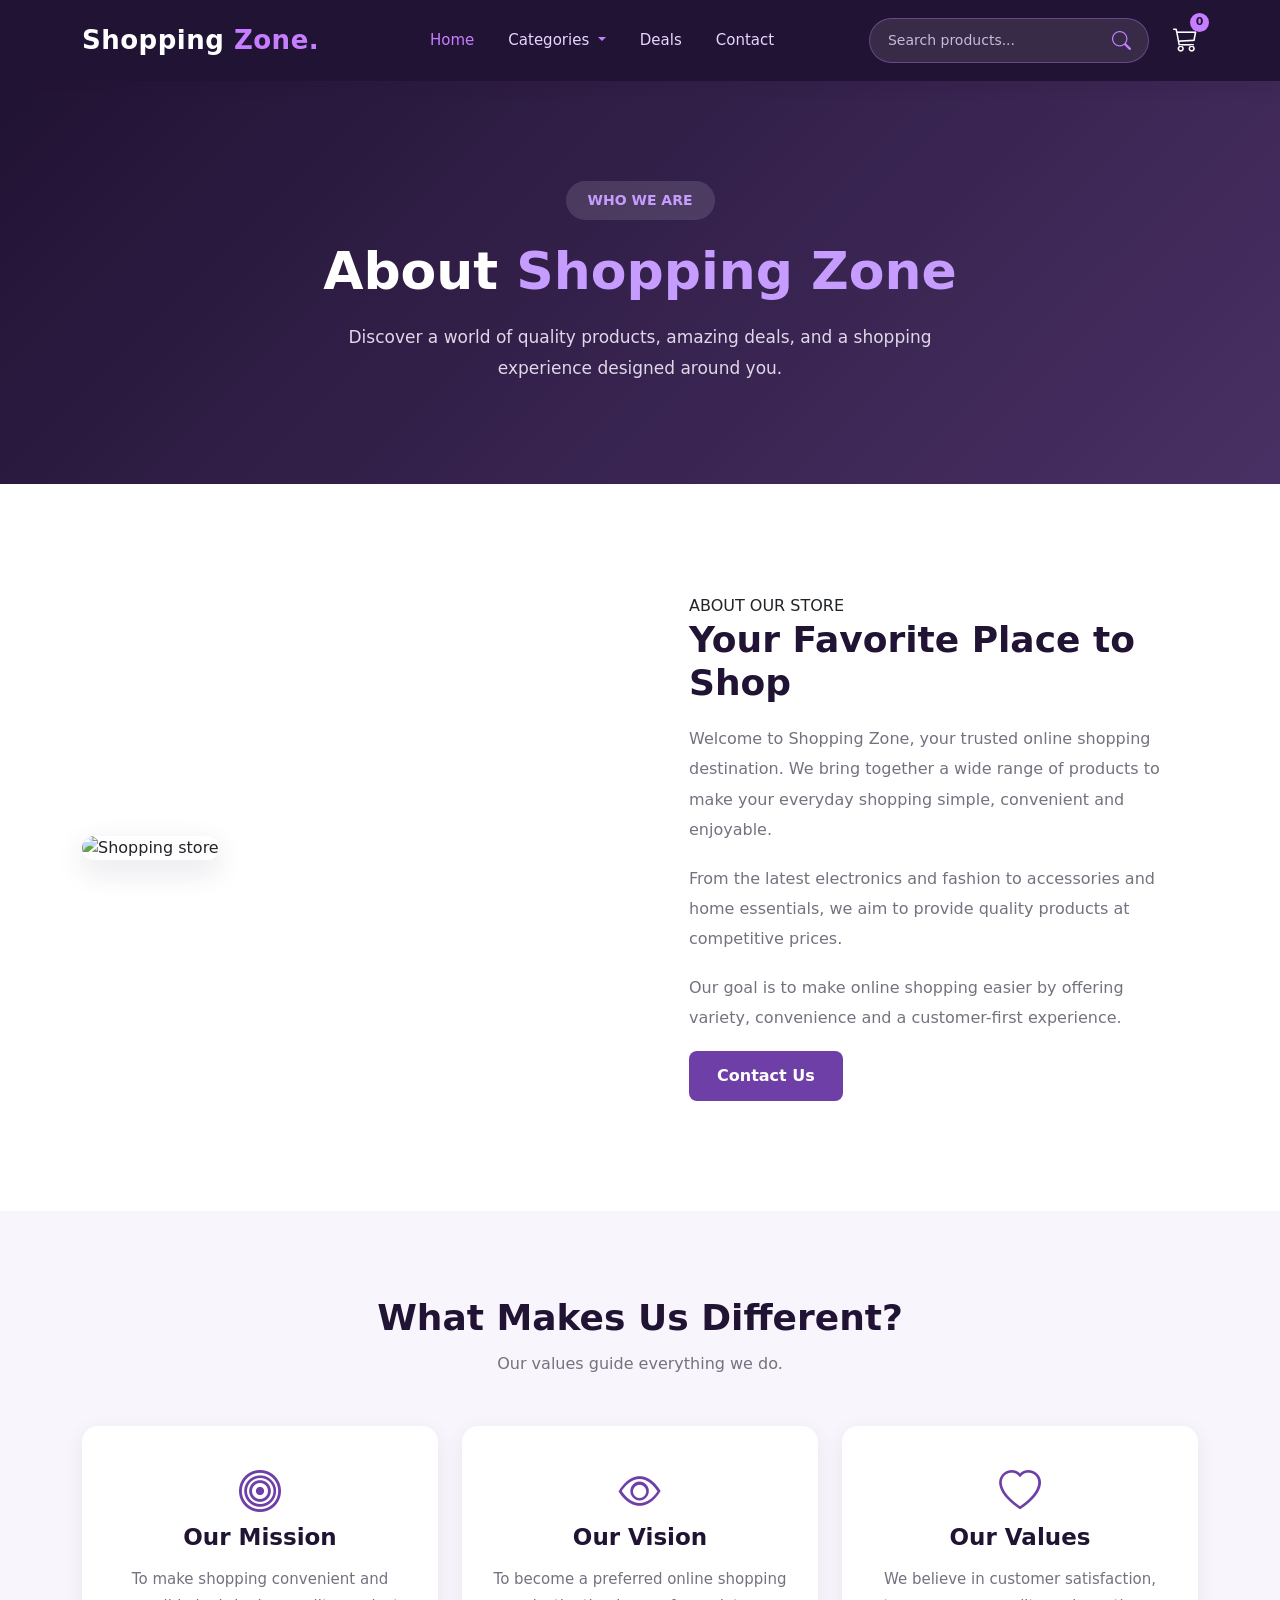
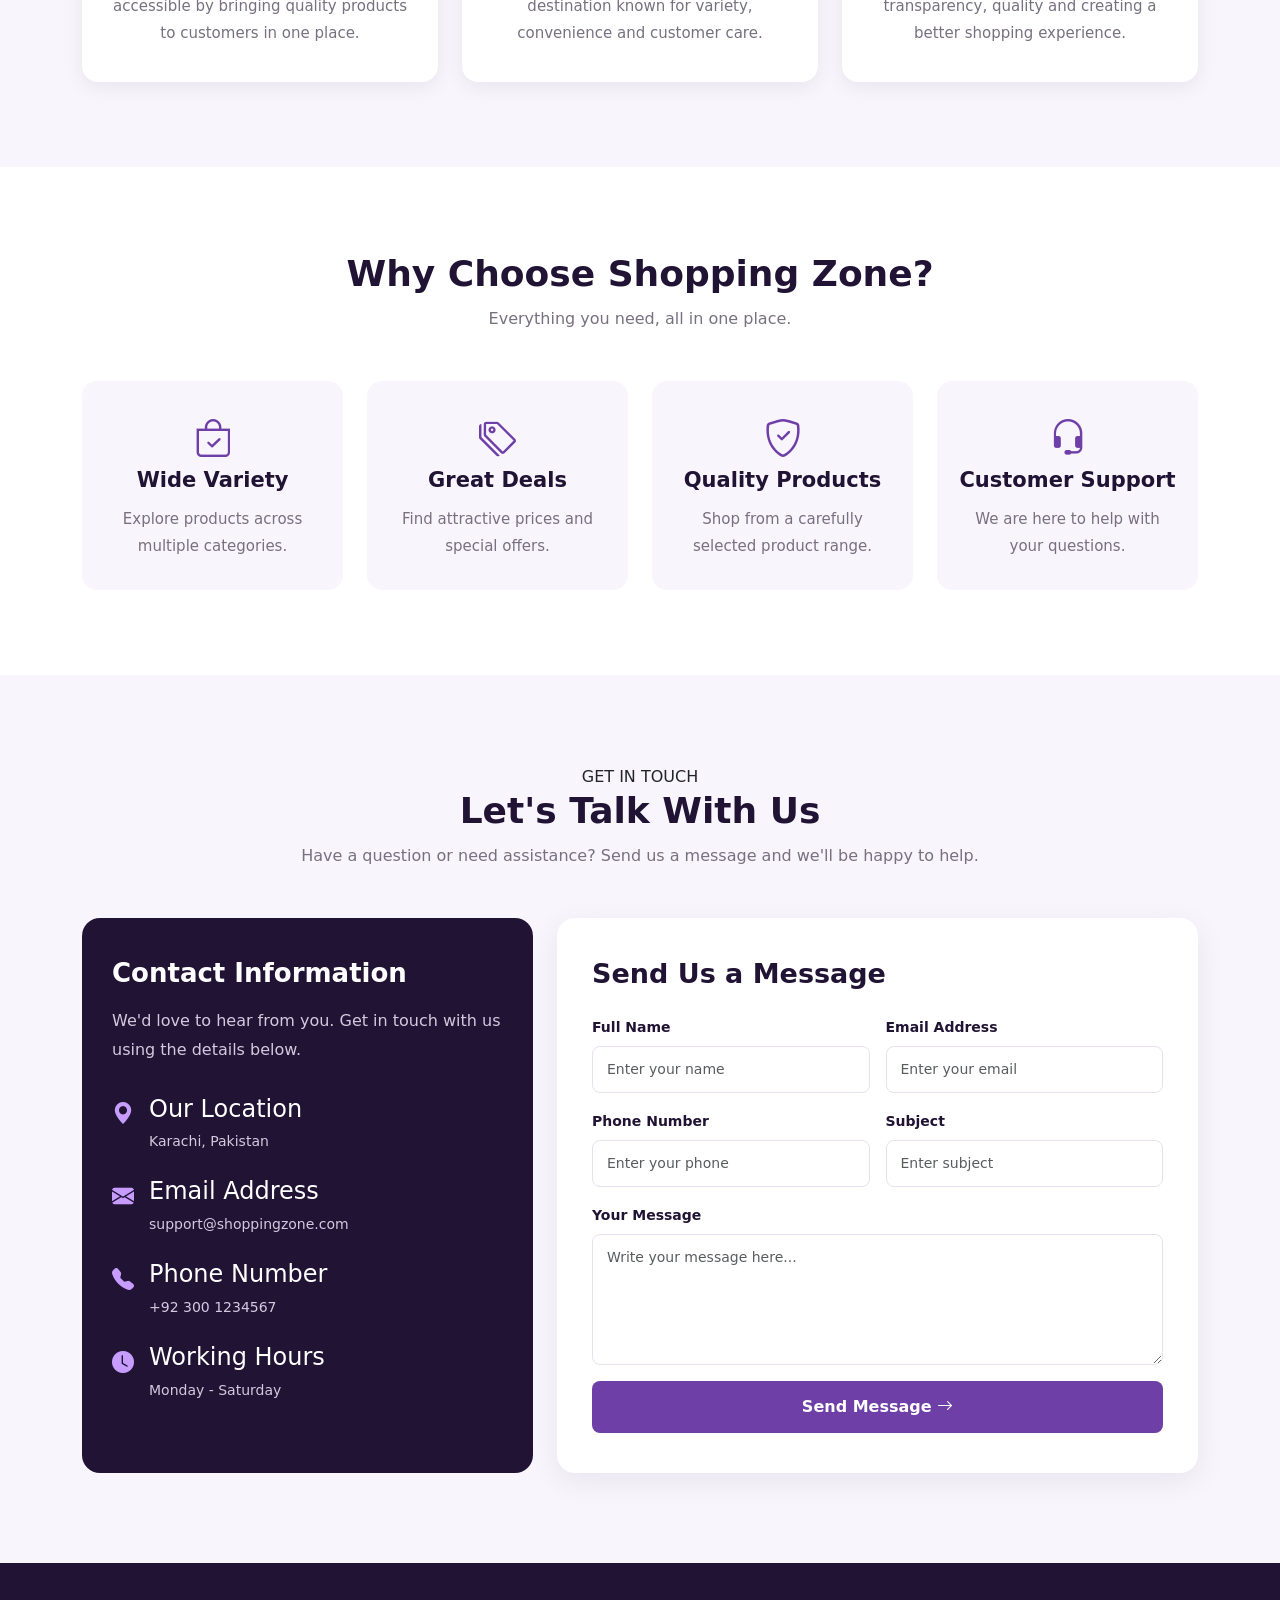
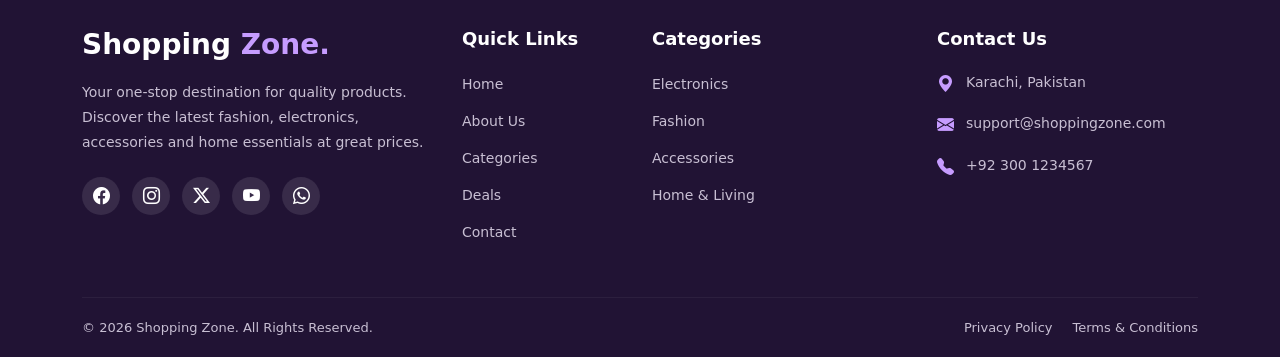
==== About.html @ 63f7df56 "built about and home page fully" ====
<!DOCTYPE html>
<html lang="en">
<head>
    <meta charset="UTF-8">
    <meta name="viewport" content="width=device-width, initial-scale=1.0">
    <title>Shopping Zone</title>
      <!-- bootstrap 5.3 css  -->
    <link href="https://cdn.jsdelivr.net/npm/bootstrap@5.3.8/dist/css/bootstrap.min.css" rel="stylesheet">

    <!-- boostrap icon  -->
     <link rel="stylesheet" href="https://cdn.jsdelivr.net/npm/bootstrap-icons@1.13.1/font/bootstrap-icons.min.css">

     <!-- css link  -->
      <link rel="stylesheet" href="style.css">
</head>
<body>
       
<nav class="navbar navbar-expand-lg navbar-dark shopping-navbar">
    <div class="container">

        <!-- Logo -->
        <a class="navbar-brand fw-bold" href="#">
            Shopping <span>Zone.</span>
        </a>

        <!-- Mobile Toggle -->
        <button class="navbar-toggler" type="button"
            data-bs-toggle="collapse"
            data-bs-target="#navbarMenu">
            <span class="navbar-toggler-icon"></span>
        </button>

        <div class="collapse navbar-collapse" id="navbarMenu">

            <!-- Navigation Links -->
            <ul class="navbar-nav mx-auto mb-3 mb-lg-0">
                <li class="nav-item">
                    <a class="nav-link active" href="#">Home</a>
                </li>

                <li class="nav-item dropdown">
                    <a class="nav-link dropdown-toggle"
                       href="#" role="button"
                       data-bs-toggle="dropdown">
                        Categories
                    </a>
                    <ul class="dropdown-menu">
                        <li><a class="dropdown-item" href="index.html#electronics">Electronics</a></li>
                        <li><a class="dropdown-item" href="index.html#fashion">Fashion</a></li>
                        <li><a class="dropdown-item" href="index.html#accessories">Accessories</a></li>
                        <li><a class="dropdown-item" href="index.html#home">Home & Living</a></li>
                    </ul>
                </li>

                <li class="nav-item">
                    <a class="nav-link" href="#">Deals</a>
                </li>

                <li class="nav-item">
                    <a class="nav-link" href="#">Contact</a>
                </li>
            </ul>

            <!-- Search Bar -->
            <form class="search-box d-flex mb-3 mb-lg-0" role="search">
                <input type="search" class="form-control"
                    placeholder="Search products...">

                <button class="search-btn" type="submit">
                    <i class="bi bi-search"></i>
                </button>
            </form>

            <!-- Shopping Cart -->
            <a href="#" class="cart-icon ms-lg-4">
                <i class="bi bi-cart3"></i>
                <span class="cart-count">0</span>
            </a>

        </div>
    </div>
</nav>
<!-- ABOUT HERO -->
<section class="about-hero">
    <div class="container">
        <span class="about-label">WHO WE ARE</span>
        <h1>About <span>Shopping Zone</span></h1>
        <p>
            Discover a world of quality products, amazing deals,
            and a shopping experience designed around you.
        </p>
    </div>
</section>

<!-- ABOUT CONTENT -->
<section class="about-section">
    <div class="container">
        <div class="row align-items-center g-5">

            <div class="col-12 col-lg-6">
                <img
                    src="https://images.unsplash.com/photo-1441986300917-64674bd600d8?w=900"
                    alt="Shopping store"
                    class="about-image"
                >
            </div>

            <div class="col-12 col-lg-6">
                <div class="about-content">
                    <span class="section-tag">ABOUT OUR STORE</span>
                    <h2>Your Favorite Place to Shop</h2>

                    <p>
                        Welcome to Shopping Zone, your trusted online
                        shopping destination. We bring together a wide
                        range of products to make your everyday shopping
                        simple, convenient and enjoyable.
                    </p>

                    <p>
                        From the latest electronics and fashion to
                        accessories and home essentials, we aim to provide
                        quality products at competitive prices.
                    </p>

                    <p>
                        Our goal is to make online shopping easier by
                        offering variety, convenience and a customer-first
                        experience.
                    </p>

                    <a href="#contact" class="about-btn">
                        Contact Us
                    </a>
                </div>
            </div>

        </div>
    </div>
</section>

<!-- MISSION AND VISION -->
<section class="mission-section">
    <div class="container">
        <div class="mission-heading">
            <h2>What Makes Us Different?</h2>
            <p>Our values guide everything we do.</p>
        </div>

        <div class="row g-4">

            <div class="col-12 col-md-4">
                <div class="mission-card">
                    <i class="bi bi-bullseye"></i>
                    <h3>Our Mission</h3>
                    <p>
                        To make shopping convenient and accessible by
                        bringing quality products to customers in one place.
                    </p>
                </div>
            </div>

            <div class="col-12 col-md-4">
                <div class="mission-card">
                    <i class="bi bi-eye"></i>
                    <h3>Our Vision</h3>
                    <p>
                        To become a preferred online shopping destination
                        known for variety, convenience and customer care.
                    </p>
                </div>
            </div>

            <div class="col-12 col-md-4">
                <div class="mission-card">
                    <i class="bi bi-heart"></i>
                    <h3>Our Values</h3>
                    <p>
                        We believe in customer satisfaction, transparency,
                        quality and creating a better shopping experience.
                    </p>
                </div>
            </div>

        </div>
    </div>
</section>

<!-- WHY CHOOSE US -->
<section class="why-section">
    <div class="container">
        <div class="why-heading">
            <h2>Why Choose Shopping Zone?</h2>
            <p>Everything you need, all in one place.</p>
        </div>

        <div class="row g-4">

            <div class="col-12 col-sm-6 col-lg-3">
                <div class="why-card">
                    <i class="bi bi-bag-check"></i>
                    <h3>Wide Variety</h3>
                    <p>Explore products across multiple categories.</p>
                </div>
            </div>

            <div class="col-12 col-sm-6 col-lg-3">
                <div class="why-card">
                    <i class="bi bi-tags"></i>
                    <h3>Great Deals</h3>
                    <p>Find attractive prices and special offers.</p>
                </div>
            </div>

            <div class="col-12 col-sm-6 col-lg-3">
                <div class="why-card">
                    <i class="bi bi-shield-check"></i>
                    <h3>Quality Products</h3>
                    <p>Shop from a carefully selected product range.</p>
                </div>
            </div>

            <div class="col-12 col-sm-6 col-lg-3">
                <div class="why-card">
                    <i class="bi bi-headset"></i>
                    <h3>Customer Support</h3>
                    <p>We are here to help with your questions.</p>
                </div>
            </div>

        </div>
    </div>
</section>

<!-- CONTACT SECTION -->
<section class="contact-section" id="contact">
    <div class="container">

        <div class="contact-heading">
            <span class="section-tag">GET IN TOUCH</span>
            <h2>Let's Talk With Us</h2>
            <p>
                Have a question or need assistance?
                Send us a message and we'll be happy to help.
            </p>
        </div>

        <div class="row g-4">

            <!-- CONTACT INFORMATION -->
            <div class="col-12 col-lg-5">
                <div class="contact-info">
                    <h3>Contact Information</h3>
                    <p class="contact-info-text">
                        We'd love to hear from you. Get in touch with us
                        using the details below.
                    </p>

                    <div class="contact-detail">
                        <i class="bi bi-geo-alt-fill"></i>
                        <div>
                            <h4>Our Location</h4>
                            <p>Karachi, Pakistan</p>
                        </div>
                    </div>

                    <div class="contact-detail">
                        <i class="bi bi-envelope-fill"></i>
                        <div>
                            <h4>Email Address</h4>
                            <p>support@shoppingzone.com</p>
                        </div>
                    </div>

                    <div class="contact-detail">
                        <i class="bi bi-telephone-fill"></i>
                        <div>
                            <h4>Phone Number</h4>
                            <p>+92 300 1234567</p>
                        </div>
                    </div>

                    <div class="contact-detail">
                        <i class="bi bi-clock-fill"></i>
                        <div>
                            <h4>Working Hours</h4>
                            <p>Monday - Saturday</p>
                        </div>
                    </div>
                </div>
            </div>

            <!-- CONTACT FORM -->
            <div class="col-12 col-lg-7" id="contact">
                <div class="contact-form-box">

                    <h3>Send Us a Message</h3>

                    <form id="contactForm">

                        <div class="row g-3">

                            <div class="col-12 col-md-6">
                                <label for="contactName">Full Name</label>
                                <input
                                    type="text"
                                    id="contactName"
                                    class="form-control"
                                    placeholder="Enter your name"
                                    required
                                >
                            </div>

                            <div class="col-12 col-md-6">
                                <label for="contactEmail">Email Address</label>
                                <input
                                    type="email"
                                    id="contactEmail"
                                    class="form-control"
                                    placeholder="Enter your email"
                                    required
                                >
                            </div>

                            <div class="col-12 col-md-6">
                                <label for="contactPhone">Phone Number</label>
                                <input
                                    type="tel"
                                    id="contactPhone"
                                    class="form-control"
                                    placeholder="Enter your phone"
                                >
                            </div>

                            <div class="col-12 col-md-6">
                                <label for="contactSubject">Subject</label>
                                <input
                                    type="text"
                                    id="contactSubject"
                                    class="form-control"
                                    placeholder="Enter subject"
                                    required
                                >
                            </div>

                            <div class="col-12">
                                <label for="contactMessage">Your Message</label>
                                <textarea
                                    id="contactMessage"
                                    class="form-control"
                                    rows="5"
                                    placeholder="Write your message here..."
                                    required
                                ></textarea>
                            </div>

                            <div class="col-12">
                                <button type="submit" class="contact-submit">
                                    Send Message
                                    <i class="bi bi-arrow-right"></i>
                                </button>
                            </div>

                        </div>

                    </form>
                </div>
            </div>

        </div>
    </div>

    
</section>

<!-- footer  -->

<footer class="shopping-footer">
    <div class="container">
        <div class="row g-4">

            <!-- Brand -->
            <div class="col-12 col-md-6 col-lg-4">
                <div class="footer-brand">
                    <h2>Shopping <span>Zone.</span></h2>
                    <p>
                        Your one-stop destination for quality products.
                        Discover the latest fashion, electronics,
                        accessories and home essentials at great prices.
                    </p>

                    <div class="footer-social">
                        <a href="#"><i class="bi bi-facebook"></i></a>
                        <a href="#"><i class="bi bi-instagram"></i></a>
                        <a href="#"><i class="bi bi-twitter-x"></i></a>
                        <a href="#"><i class="bi bi-youtube"></i></a>
                        <a href="#"><i class="bi bi-whatsapp"></i></a>
                    </div>
                </div>
            </div>

            <!-- Quick Links -->
            <div class="col-6 col-md-6 col-lg-2">
                <div class="footer-links">
                    <h4>Quick Links</h4>
                    <ul>
                        <li><a href="index.html">Home</a></li>
                        <li><a href="#">About Us</a></li>
                        <li><a href="index.html#categories">Categories</a></li>
                        <li><a href="index.html#deals">Deals</a></li>
                        <li><a href="#contact">Contact</a></li>
                    </ul>
                </div>
            </div>

            <!-- Categories -->
            <div class="col-6 col-md-6 col-lg-3">
                <div class="footer-links">
                    <h4>Categories</h4>
                    <ul>
                       <li><a href="index.html#electronics">Electronics</a></li>
                        <li><a href="index.html#fashion">Fashion</a></li>
                        <li><a href="index.html#accessories">Accessories</a></li>
                        <li><a href="index.html#home">Home & Living</a></li>
                    </ul>
                </div>
            </div>

            <!-- Contact -->
            <div class="col-12 col-md-6 col-lg-3">
                <div class="footer-links footer-contact">
                    <h4>Contact Us</h4>

                    <p>
                        <i class="bi bi-geo-alt-fill"></i>
                        Karachi, Pakistan
                    </p>

                    <p>
                        <i class="bi bi-envelope-fill"></i>
                        support@shoppingzone.com
                    </p>

                    <p>
                        <i class="bi bi-telephone-fill"></i>
                        +92 300 1234567
                    </p>
                </div>
            </div>

        </div>

        <hr class="footer-divider">

        <div class="footer-bottom">
            <p>© 2026 Shopping Zone. All Rights Reserved.</p>
            <div>
                <a href="#">Privacy Policy</a>
                <a href="#">Terms & Conditions</a>
            </div>
        </div>

    </div>
</footer>

<!-- bootstrap js 5.3  -->
 <script src="https://cdn.jsdelivr.net/npm/bootstrap@5.3.8/dist/js/bootstrap.bundle.min.js"></script>

</body>
</html>
---- style.css ----
:root {
    /* Primary Colors */
    --primary-color: #812CC5;
    --primary-hover: #5A189A;
    --secondary-color: #9D4EDD;
    --accent-color: #C77DFF;

    /* Navbar Colors */
    --navbar-bg: #211334;
    --navbar-dropdown-bg: #2B1940;
    --navbar-text: #E9D5FF;
    --navbar-hover: #C77DFF;

    /* Background Colors */
    --bg-color: #FBF7FF;
    --section-bg: #F7ECFF;
    --card-bg: #FFFFFF;

    /* Text Colors */
    --text-color: #211334;
    --text-secondary: #49385B;
    --text-light: #CBB8DD;
    --white: #FFFFFF;

    /* Border Colors */
    --border-color: #54346F;
    --search-border: rgba(199, 125, 255, 0.35);
    --search-focus-border: #C77DFF;

    /* Search Colors */
    --search-bg: rgba(255, 255, 255, 0.10);
    --search-bg-focus: rgba(255, 255, 255, 0.15);

    /* Cart Colors */
    --cart-bg: #C77DFF;
    --cart-text: #211334;

    /* Shadows */
    --navbar-shadow: 0 4px 20px rgba(33, 19, 52, 0.15);
    --dropdown-shadow: 0 8px 20px rgba(0, 0, 0, 0.2);
    --button-shadow: 0 8px 20px rgba(123, 44, 191, 0.25);
    --search-focus-shadow: 0 0 0 3px rgba(199, 125, 255, 0.15);
}


.shopping-navbar {
    background: var(--navbar-bg);
    padding: 16px 0;
    box-shadow: var(--navbar-shadow);
}



.shopping-navbar .navbar-brand {
    font-size: 26px;
    font-weight: 700;
    color: var(--white);
    letter-spacing: 0.5px;
}

.shopping-navbar .navbar-brand span {
    color: var(--accent-color);
}


.shopping-navbar .nav-link {
    color: var(--navbar-text);
    font-size: 15px;
    font-weight: 500;
    margin: 0 9px;
    transition: 0.3s ease;
}

.shopping-navbar .nav-link:hover,
.shopping-navbar .nav-link.active {
    color: var(--navbar-hover);
}

/* Dropdown arrow */

.shopping-navbar .dropdown-toggle::after {
    border-top-color: var(--accent-color);
}
/* dropdown  */

.shopping-navbar .dropdown-menu {
    background: var(--navbar-dropdown-bg);
    border: 1px solid var(--border-color);
    border-radius: 10px;
    padding: 8px;
    box-shadow: var(--dropdown-shadow);
}

.shopping-navbar .dropdown-item {
    color: var(--navbar-text);
    padding: 10px 15px;
    border-radius: 6px;
    transition: 0.3s ease;
}

.shopping-navbar .dropdown-item:hover {
    background: var(--primary-color);
    color: var(--white);
}

/* search bar  */

.search-box {
    position: relative;
    width: 280px;
}

.search-box .form-control {
    background: var(--search-bg);
    border: 1px solid var(--search-border);
    border-radius: 30px;
    color: var(--white);
    padding: 11px 45px 11px 18px;
    font-size: 14px;
}

.search-box .form-control::placeholder {
    color: var(--text-light);
}

.search-box .form-control:focus {
    background: var(--search-bg-focus);
    border-color: var(--search-focus-border);
    box-shadow: var(--search-focus-shadow);
    color: var(--white);
}

/* Search button */

.search-btn {
    position: absolute;
    right: 12px;
    top: 50%;
    transform: translateY(-50%);
    background: transparent;
    border: none;
    color: var(--accent-color);
    font-size: 19px;
    cursor: pointer;
    transition: 0.3s ease;
}

.search-btn:hover {
    color: var(--white);
}

/* shopping cart  */

.cart-icon {
    position: relative;
    color: var(--white);
    font-size: 25px;
    text-decoration: none;
    transition: 0.3s ease;
}

.cart-icon:hover {
    color: var(--accent-color);
}

.cart-count {
    position: absolute;
    top: -9px;
    right: -11px;
    background: var(--cart-bg);
    color: var(--cart-text);
    font-size: 11px;
    font-weight: 700;
    border-radius: 50%;
    min-width: 19px;
    height: 19px;
    display: flex;
    align-items: center;
    justify-content: center;
}

/* mobile   */

@media (max-width: 991px) {
    .shopping-navbar .navbar-collapse {
        padding: 20px 0;
    }

    .shopping-navbar .navbar-nav {
        margin-bottom: 15px;
    }

    .shopping-navbar .nav-link {
        margin: 5px 0;
    }

    .search-box {
        width: 100%;
        margin-bottom: 15px;
    }

    .cart-icon {
        display: inline-block;
        margin-top: 10px;
    }
}

/* hero  */

.hero {
    height: 100vh;
    width: 100%;
    background-image: url("Material/hero.png");
    background-size: cover;
    background-position: center;
    background-repeat: no-repeat;

    display: flex;
    align-items: center;
}

/* hero content  */

.hero-content {
    width: 100%;
    max-width: 950px;
    padding-left: 35px;
    position: relative;
    z-index: 2;
}


.hero-content h1 {
    font-size: 2rem;
    font-weight: 800;
    line-height: 1.2;
    letter-spacing: -1.5px;
    color: var(--text-color);
    white-space: nowrap;
    margin-bottom: 22px;
}

.hero-content h1 span {
    display: inline;
    color: var(--primary-color);
}



.hero-content p {
    max-width: 580px;
    font-size: 16px;
    line-height: 1.7;
    font-weight: 500;
    color: var(--text-secondary);
    margin-bottom: 30px;
}

/* hero btn  */

.hero-btn {
    display: inline-flex;
    align-items: center;
    gap: 12px;
    padding: 14px 32px;
    background: var(--primary-color);
    color: var(--white);
    border-radius: 30px;
    text-decoration: none;
    font-size: 16px;
    font-weight: 600;
    transition: 0.3s ease;
}

.hero-btn:hover {
    background: var(--primary-hover);
    color: var(--white);
    transform: translateY(-3px);
    box-shadow: var(--button-shadow);
}

/* tablet  */

@media (min-width: 577px) and (max-width: 991px) {

    .hero {
        min-height: 75vh;
        height: auto;
        background-size: cover;
        background-position: 65% center;
    }

    .hero-content {
        width: 75%;
        padding: 30px 15px;
    }

    .hero-content h1 {
        font-size: 40px;
        white-space: normal;
        letter-spacing: -1px;
    }

    .hero-content p {
        max-width: 480px;
        font-size: 16px;
    }

    .hero-btn {
        padding: 13px 28px;
        font-size: 15px;
    }
}


/* mobile  */

@media (min-width: 376px) and (max-width: 576px) {

    .hero {
        height: auto;
        min-height: 85vh;
        background-size: cover;
        background-position: 65% center;
    }

    .hero-content {
        width: 100%;
        padding: 35px 20px;
    }

    .hero-content h1 {
        font-size: 34px;
        white-space: normal;
        letter-spacing: -1px;
        line-height: 1.25;
    }

    .hero-content p {
        font-size: 15px;
        max-width: 100%;
        line-height: 1.7;
    }

    .hero-btn {
        padding: 12px 25px;
        font-size: 15px;
    }
}


/* small mobile  */
@media (max-width: 375px) {

    .hero {
        height: auto;
        min-height: 100vh;
        background-size: cover;
        background-position: 68% center;
    }

    .hero-content {
        width: 100%;
        padding: 28px 15px;
    }

    .hero-content h1 {
        font-size: 29px;
        white-space: normal;
        letter-spacing: -0.5px;
        line-height: 1.3;
    }

    .hero-content p {
        font-size: 14px;
        max-width: 100%;
        line-height: 1.6;
    }

    .hero-btn {
        padding: 11px 22px;
        font-size: 14px;
    }
}


/* electronic section  */

/* section heading  */

.electronics-section {
    padding: 60px 0;
    background: var(--white);
}

.electronics-heading {
    text-align: center;
    margin-bottom: 40px;
}

.electronics-heading h2 {
    font-size: 36px;
    font-weight: 700;
    color: var(--primary-color);
    margin-bottom: 10px;
}

.electronics-heading p {
    color: var(--text-secondary);
    font-size: 16px;
    margin: 0;
}

/* cards  */

.electronic-card {
    height: 100%;
    padding: 15px;
    background: var(--white);
    border-radius: 15px;
    text-align: center;
    box-shadow: 0 4px 18px rgba(33, 19, 52, 0.08);
    transition: 0.3s ease;

    display: flex;
    flex-direction: column;
    align-items: center;
}

.electronic-card:hover {
    transform: translateY(-6px);
}

/* same size images */

.electronic-card img {
    width: 100%;
    aspect-ratio: 1 / 1;
    object-fit: cover;
    display: block;
    background: #f7f7f9;
    border-radius: 12px;
}

.electronic-card h3 {
    font-size: 18px;
    margin: 15px 0 8px;
    color: var(--text-color);
}

.electronic-card p {
    color: var(--primary-color);
    font-weight: 700;
    margin-bottom: 15px;
}

.electronic-card button {
    background: var(--primary-color);
    color: var(--white);
    border: none;
    padding: 10px 22px;
    border-radius: 7px;
    cursor: pointer;
    margin-top: auto;
    transition: 0.3s ease;
}

.electronic-card button:hover {
    background: var(--primary-hover);
}

/* tablet  */

@media (max-width: 991px) {

    .electronics-heading h2 {
        font-size: 30px;
    }

    .electronic-card h3 {
        font-size: 17px;
    }

}

/* mobile  */

@media (max-width: 575px) {

    .electronics-section {
        padding: 40px 0;
    }

    .electronics-heading {
        margin-bottom: 25px;
    }

    .electronics-heading h2 {
        font-size: 27px;
    }

    .electronics-heading p {
        font-size: 14px;
    }

    .electronic-card {
        padding: 12px;
    }

    .electronic-card img {
        aspect-ratio: 1 / 1;
    }

}

/* fashion  */


.fashion-section {
    padding: 60px 0;
    background: var(--white);
}


.fashion-heading {
    text-align: center;
    margin-bottom: 40px;
}

.fashion-heading h2 {
    font-size: 36px;
    font-weight: 700;
    color: var(--primary-color);
    margin-bottom: 10px;
}

.fashion-heading p {
    color: var(--text-secondary);
    font-size: 16px;
    margin: 0;
}

/* card  */

.fashion-card {
    height: 100%;
    padding: 15px;
    background: var(--white);
    border-radius: 15px;
    text-align: center;
    box-shadow: 0 4px 18px rgba(33, 19, 52, 0.08);
    transition: 0.3s ease;

    display: flex;
    flex-direction: column;
    align-items: center;
}

.fashion-card:hover {
    transform: translateY(-6px);
}


.fashion-card img {
    width: 100%;
    aspect-ratio: 1 / 1;
    object-fit: cover;
    display: block;
    background: #f7f7f9;
    border-radius: 12px;
}

.fashion-card h3 {
    font-size: 18px;
    margin: 15px 0 8px;
    color: var(--text-color);
}

.fashion-card p {
    color: var(--primary-color);
    font-weight: 700;
    margin-bottom: 15px;
}

.fashion-card button {
    background: var(--primary-color);
    color: var(--white);
    border: none;
    padding: 10px 22px;
    border-radius: 7px;
    cursor: pointer;
    margin-top: auto;
    transition: 0.3s ease;
}

.fashion-card button:hover {
    background: var(--primary-hover);
}

/* table  */

@media (max-width: 991px) {

    .fashion-heading h2 {
        font-size: 30px;
    }

    .fashion-card h3 {
        font-size: 17px;
    }

}

/* mobile  */

@media (max-width: 575px) {

    .fashion-section {
        padding: 40px 0;
    }

    .fashion-heading {
        margin-bottom: 25px;
    }

    .fashion-heading h2 {
        font-size: 27px;
    }

    .fashion-heading p {
        font-size: 14px;
    }

    .fashion-card {
        padding: 12px;
    }

}
/* accessories  */

.accessories-section {
    padding: 60px 0;
    background: var(--white);
}

.accessories-heading {
    text-align: center;
    margin-bottom: 40px;
}

.accessories-heading h2 {
    font-size: 36px;
    font-weight: 700;
    color: var(--primary-color);
    margin-bottom: 10px;
}

.accessories-heading p {
    color: var(--text-secondary);
    font-size: 16px;
    margin: 0;
}

.accessory-card {
    height: 100%;
    padding: 15px;
    background: var(--white);
    border-radius: 15px;
    text-align: center;
    box-shadow: 0 4px 18px rgba(33, 19, 52, 0.08);
    transition: 0.3s ease;
    display: flex;
    flex-direction: column;
    align-items: center;
}

.accessory-card:hover {
    transform: translateY(-6px);
}

.accessory-card img {
    width: 100%;
    aspect-ratio: 1 / 1;
    object-fit: cover;
    display: block;
    background: #f7f7f9;
    border-radius: 12px;
}

.accessory-card h3 {
    font-size: 18px;
    margin: 15px 0 8px;
    color: var(--text-color);
}

.accessory-card p {
    color: var(--primary-color);
    font-weight: 700;
    margin-bottom: 15px;
}

.accessory-card button {
    background: var(--primary-color);
    color: var(--white);
    border: none;
    padding: 10px 22px;
    border-radius: 7px;
    cursor: pointer;
    margin-top: auto;
    transition: 0.3s ease;
}

.accessory-card button:hover {
    background: var(--primary-hover);
}

@media (max-width: 991px) {
    .accessories-heading h2 {
        font-size: 30px;
    }

    .accessory-card h3 {
        font-size: 17px;
    }
}

@media (max-width: 575px) {
    .accessories-section {
        padding: 40px 0;
    }

    .accessories-heading {
        margin-bottom: 25px;
    }

    .accessories-heading h2 {
        font-size: 27px;
    }

    .accessories-heading p {
        font-size: 14px;
    }

    .accessory-card {
        padding: 12px;
    }
}
 /* home and living   */
 
.home-living-section {
    padding: 60px 0;
    background: var(--white);
}

.home-living-heading {
    text-align: center;
    margin-bottom: 40px;
}

.home-living-heading h2 {
    font-size: 36px;
    font-weight: 700;
    color: var(--primary-color);
    margin-bottom: 10px;
}

.home-living-heading p {
    color: var(--text-secondary);
    font-size: 16px;
    margin: 0;
}

.home-living-card {
    height: 100%;
    padding: 15px;
    background: var(--white);
    border-radius: 15px;
    text-align: center;
    box-shadow: 0 4px 18px rgba(33, 19, 52, 0.08);
    transition: 0.3s ease;
    display: flex;
    flex-direction: column;
    align-items: center;
}

.home-living-card:hover {
    transform: translateY(-6px);
}

.home-living-card img {
    width: 100%;
    aspect-ratio: 1 / 1;
    object-fit: cover;
    display: block;
    background: #f7f7f9;
    border-radius: 12px;
}

.home-living-card h3 {
    font-size: 18px;
    margin: 15px 0 8px;
    color: var(--text-color);
}

.home-living-card p {
    color: var(--primary-color);
    font-weight: 700;
    margin-bottom: 15px;
}

.home-living-card button {
    background: var(--primary-color);
    color: var(--white);
    border: none;
    padding: 10px 22px;
    border-radius: 7px;
    cursor: pointer;
    margin-top: auto;
    transition: 0.3s ease;
}

.home-living-card button:hover {
    background: var(--primary-hover);
}

@media (max-width: 991px) {
    .home-living-heading h2 {
        font-size: 30px;
    }

    .home-living-card h3 {
        font-size: 17px;
    }
}

@media (max-width: 575px) {
    .home-living-section {
        padding: 40px 0;
    }

    .home-living-heading {
        margin-bottom: 25px;
    }

    .home-living-heading h2 {
        font-size: 27px;
    }

    .home-living-heading p {
        font-size: 14px;
    }

    .home-living-card {
        padding: 12px;
    }
}
/* deals  */

.deals-section {
    padding: 65px 0;
    background: var(--white);
}

.deals-heading {
    text-align: center;
    margin-bottom: 40px;
}

.deals-heading span {
    color: var(--primary-color);
    font-size: 13px;
    font-weight: 700;
    letter-spacing: 2px;
}

.deals-heading h2 {
    font-size: 36px;
    font-weight: 700;
    color: var(--text-color);
    margin: 10px 0;
}

.deals-heading p {
    color: var(--text-secondary);
    font-size: 16px;
}

.deal-card {
    position: relative;
    height: 100%;
    padding: 15px;
    background: var(--white);
    border-radius: 15px;
    text-align: center;
    box-shadow: 0 4px 18px rgba(33, 19, 52, 0.08);
    display: flex;
    flex-direction: column;
    align-items: center;
    transition: 0.3s ease;
}

.deal-card:hover {
    transform: translateY(-6px);
}

.deal-card img {
    width: 100%;
    aspect-ratio: 1 / 1;
    object-fit: cover;
    border-radius: 12px;
}

.discount-badge {
    position: absolute;
    top: 25px;
    left: 25px;
    background: #e63946;
    color: #fff;
    padding: 7px 12px;
    border-radius: 6px;
    font-size: 12px;
    font-weight: 700;
    z-index: 1;
}

.deal-card h3 {
    font-size: 18px;
    color: var(--text-color);
    margin: 15px 0 10px;
}

.deal-price {
    display: flex;
    gap: 10px;
    align-items: center;
    justify-content: center;
    flex-wrap: wrap;
    margin-bottom: 15px;
}

.deal-price span {
    color: var(--primary-color);
    font-weight: 700;
    font-size: 17px;
}

.deal-price del {
    color: #999;
    font-size: 13px;
}

.deal-card button {
    background: var(--primary-color);
    color: var(--white);
    border: none;
    padding: 10px 22px;
    border-radius: 7px;
    cursor: pointer;
    margin-top: auto;
    transition: 0.3s ease;
}

.deal-card button:hover {
    background: var(--primary-hover);
}

@media (max-width: 991px) {
    .deals-heading h2 {
        font-size: 30px;
    }
}

@media (max-width: 575px) {
    .deals-section {
        padding: 40px 0;
    }

    .deals-heading h2 {
        font-size: 27px;
    }

    .deals-heading p {
        font-size: 14px;
    }

    .deal-card {
        padding: 12px;
    }
}


/* footer  */

.shopping-footer {
    background: #211334;
    color: #ffffff;
    padding: 65px 0 20px;
}

.footer-brand h2 {
    font-size: 28px;
    font-weight: 700;
    margin-bottom: 18px;
    color: #ffffff;
}

.footer-brand h2 span {
    color: #c69cff;
}

.footer-brand p {
    color: #c8bfd3;
    font-size: 14px;
    line-height: 1.8;
    max-width: 350px;
    margin-bottom: 22px;
}

.footer-social {
    display: flex;
    gap: 12px;
}

.footer-social a {
    width: 38px;
    height: 38px;
    display: flex;
    justify-content: center;
    align-items: center;
    background: rgba(255, 255, 255, 0.1);
    color: #ffffff;
    border-radius: 50%;
    text-decoration: none;
    font-size: 17px;
    transition: 0.3s ease;
}

.footer-social a:hover {
    background: var(--primary-color);
    transform: translateY(-4px);
}

.footer-links h4 {
    color: #ffffff;
    font-size: 18px;
    font-weight: 700;
    margin-bottom: 22px;
}

.footer-links ul {
    list-style: none;
    padding: 0;
    margin: 0;
}

.footer-links ul li {
    margin-bottom: 13px;
}

.footer-links ul li a {
    color: #c8bfd3;
    text-decoration: none;
    font-size: 14px;
    transition: 0.3s ease;
}

.footer-links ul li a:hover {
    color: #c69cff;
    padding-left: 5px;
}

.footer-contact p {
    color: #c8bfd3;
    font-size: 14px;
    margin-bottom: 16px;
    display: flex;
    align-items: flex-start;
    gap: 12px;
    overflow-wrap: anywhere;
}

.footer-contact p i {
    color: #c69cff;
    font-size: 17px;
}

.footer-divider {
    border-color: rgba(255, 255, 255, 0.2);
    margin: 40px 0 20px;
}

.footer-bottom {
    display: flex;
    justify-content: space-between;
    align-items: center;
    flex-wrap: wrap;
    gap: 15px;
}

.footer-bottom p {
    color: #c8bfd3;
    font-size: 13px;
    margin: 0;
}

.footer-bottom div {
    display: flex;
    gap: 20px;
}

.footer-bottom a {
    color: #c8bfd3;
    text-decoration: none;
    font-size: 13px;
    transition: 0.3s ease;
}

.footer-bottom a:hover {
    color: #c69cff;
}

@media (max-width: 767px) {
    .shopping-footer {
        padding: 45px 0 20px;
    }

    .footer-brand p {
        max-width: 100%;
    }

    .footer-bottom {
        flex-direction: column;
        text-align: center;
    }

    .footer-bottom div {
        justify-content: center;
        flex-wrap: wrap;
    }
}
/* about page  */
/* hero  */
.about-hero {
    min-height: 400px;
    background: linear-gradient(135deg, #211334, #493064);
    color: #ffffff;
    display: flex;
    align-items: center;
    justify-content: center;
    text-align: center;
    padding: 100px 20px;
}

.about-hero .about-label {
    display: inline-block;
    background: rgba(255, 255, 255, 0.12);
    color: #c69cff;
    padding: 9px 22px;
    border-radius: 30px;
    font-size: 14px;
    font-weight: 600;
    margin-bottom: 20px;
}

.about-hero h1 {
    font-size: 52px;
    font-weight: 800;
    margin-bottom: 20px;
}

.about-hero h1 span {
    color: #c69cff;
}

.about-hero p {
    max-width: 650px;
    margin: auto;
    color: #e0d7e9;
    font-size: 17px;
    line-height: 1.8;
}

/* ===== ABOUT CONTENT ===== */
.about-section {
    background: #ffffff;
    padding: 90px 0;
}

.about-image {
    width: 100%;
    height: 420px;
    object-fit: cover;
    border-radius: 20px;
    box-shadow: 0 10px 30px rgba(33, 19, 52, 0.12);
}

.about-content {
    padding: 20px 25px;
}

.about-content h2 {
    color: #211334;
    font-size: 36px;
    font-weight: 800;
    margin-bottom: 20px;
}

.about-content p {
    color: #77717f;
    font-size: 16px;
    line-height: 1.9;
    margin-bottom: 18px;
}

.about-btn {
    display: inline-block;
    background: #6f3fa8;
    color: #ffffff;
    text-decoration: none;
    padding: 13px 28px;
    border-radius: 8px;
    font-weight: 600;
    transition: 0.3s;
}

.about-btn:hover {
    background: #532c85;
    color: #ffffff;
    transform: translateY(-3px);
}

/* ===== MISSION / VISION ===== */
.mission-section {
    background: #f8f5fc;
    padding: 85px 0;
}

.mission-heading {
    text-align: center;
    margin-bottom: 50px;
}

.mission-heading h2 {
    color: #211334;
    font-size: 36px;
    font-weight: 800;
    margin-bottom: 12px;
}

.mission-heading p {
    color: #77717f;
    font-size: 16px;
}

.mission-card {
    height: 100%;
    background: #ffffff;
    padding: 35px 25px;
    border-radius: 16px;
    text-align: center;
    box-shadow: 0 5px 20px rgba(33, 19, 52, 0.07);
    transition: 0.3s;
}

.mission-card:hover {
    transform: translateY(-8px);
    box-shadow: 0 12px 30px rgba(33, 19, 52, 0.13);
}

.mission-card i {
    font-size: 42px;
    color: #6f3fa8;
    margin-bottom: 20px;
}

.mission-card h3 {
    color: #211334;
    font-size: 23px;
    font-weight: 700;
    margin-bottom: 15px;
}

.mission-card p {
    color: #77717f;
    font-size: 15px;
    line-height: 1.8;
    margin-bottom: 0;
}

/* ===== WHY CHOOSE US ===== */
.why-section {
    background: #ffffff;
    padding: 85px 0;
}

.why-heading {
    text-align: center;
    margin-bottom: 50px;
}

.why-heading h2 {
    color: #211334;
    font-size: 36px;
    font-weight: 800;
    margin-bottom: 12px;
}

.why-heading p {
    color: #77717f;
    font-size: 16px;
}

.why-card {
    height: 100%;
    background: #f8f5fc;
    padding: 30px 22px;
    border-radius: 15px;
    text-align: center;
    transition: 0.3s;
}

.why-card:hover {
    background: #211334;
    transform: translateY(-7px);
}

.why-card i {
    color: #6f3fa8;
    font-size: 38px;
    margin-bottom: 18px;
    transition: 0.3s;
}

.why-card h3 {
    color: #211334;
    font-size: 21px;
    font-weight: 700;
    margin-bottom: 12px;
    transition: 0.3s;
}

.why-card p {
    color: #77717f;
    font-size: 15px;
    line-height: 1.8;
    margin-bottom: 0;
    transition: 0.3s;
}

.why-card:hover i,
.why-card:hover h3,
.why-card:hover p {
    color: #ffffff;
}

/* ===== CONTACT SECTION ===== */
.contact-section {
    background: #f8f5fc;
    padding: 90px 0;
}

.contact-heading {
    text-align: center;
    margin-bottom: 50px;
}

.contact-heading h2 {
    color: #211334;
    font-size: 36px;
    font-weight: 800;
    margin-bottom: 12px;
}

.contact-heading p {
    color: #77717f;
    font-size: 16px;
}

/* ===== CONTACT INFORMATION ===== */
.contact-info {
    height: 100%;
    background: #211334;
    color: #ffffff;
    padding: 40px 30px;
    border-radius: 18px;
}

.contact-info h3 {
    font-size: 26px;
    font-weight: 700;
    margin-bottom: 18px;
}

.contact-info-text {
    color: #d3c9df;
    line-height: 1.8;
    margin-bottom: 30px;
}

.contact-detail {
    display: flex;
    align-items: flex-start;
    gap: 15px;
    margin-bottom: 25px;
}

.contact-detail i {
    color: #c69cff;
    font-size: 22px;
    margin-top: 3px;
}

.contact-detail h5 {
    color: #ffffff;
    font-size: 16px;
    font-weight: 600;
    margin-bottom: 5px;
}

.contact-detail p {
    color: #d3c9df;
    font-size: 14px;
    margin-bottom: 0;
    overflow-wrap: anywhere;
}

/* ===== CONTACT FORM ===== */
.contact-form-box {
    height: 100%;
    background: #ffffff;
    padding: 40px 35px;
    border-radius: 18px;
    box-shadow: 0 8px 30px rgba(33, 19, 52, 0.07);
}

.contact-form-box h3 {
    color: #211334;
    font-size: 27px;
    font-weight: 700;
    margin-bottom: 25px;
}

.contact-form-box label {
    color: #211334;
    font-size: 14px;
    font-weight: 600;
    margin-bottom: 8px;
}

.contact-form-box .form-control {
    border: 1px solid #e8e0f0;
    border-radius: 8px;
    padding: 12px 14px;
    font-size: 14px;
    background: #ffffff;
    color: #211334;
    box-shadow: none;
}

.contact-form-box .form-control:focus {
    border-color: #6f3fa8;
    box-shadow: 0 0 0 3px rgba(111, 63, 168, 0.12);
}

.contact-form-box textarea {
    min-height: 130px;
    resize: vertical;
}

.contact-submit {
    width: 100%;
    border: none;
    background: #6f3fa8;
    color: #ffffff;
    padding: 14px;
    border-radius: 8px;
    font-size: 16px;
    font-weight: 600;
    transition: 0.3s;
}

.contact-submit:hover {
    background: #532c85;
}

/* ===== RESPONSIVE DESIGN ===== */
@media (max-width: 991px) {
    .about-hero h1 {
        font-size: 42px;
    }

    .about-content {
        padding: 30px 0 0;
    }

    .about-image {
        height: 350px;
    }
}

@media (max-width: 767px) {
    .about-hero {
        min-height: 350px;
        padding: 75px 15px;
    }

    .about-hero h1 {
        font-size: 34px;
    }

    .about-hero p {
        font-size: 15px;
    }

    .about-section,
    .mission-section,
    .why-section,
    .contact-section {
        padding: 60px 0;
    }

    .mission-heading h2,
    .why-heading h2,
    .contact-heading h2 {
        font-size: 29px;
    }

    .about-content h2 {
        font-size: 29px;
    }

    .about-image {
        height: 280px;
    }

    .contact-info,
    .contact-form-box {
        padding: 30px 22px;
    }
}

@media (max-width: 575px) {
    .about-hero h1 {
        font-size: 30px;
    }

    .about-hero {
        min-height: 320px;
    }

    .about-image {
        height: 230px;
    }

    .mission-card,
    .why-card {
        padding: 28px 20px;
    }
}

/* modals  */

.product-modal .modal-content {
    background: #211334;
    color: #E9D5FF;
    border: 1px solid #C77DFF;
    border-radius: 15px;
}

.product-modal .modal-header,
.product-modal .modal-footer {
    border-color: #49315F;
}

.product-modal .btn-close {
    filter: invert(1);
}

.product-modal .modal-img {
    width: 100%;
    height: 240px;
    object-fit: contain;
    background: white;
    border-radius: 12px;
    padding: 12px;
    margin-bottom: 20px;
}

.product-modal .modal-body p {
    color: #C77DFF;
    font-size: 19px;
    font-weight: bold;
}

.quantity-control {
    display: flex;
    justify-content: center;
    align-items: center;
    gap: 20px;
}

.quantity-control button {
    width: 38px;
    height: 38px;
    border: none;
    border-radius: 7px;
    background: #C77DFF;
    color: #211334;
    font-size: 23px;
    font-weight: bold;
}

.quantity-control .qty {
    font-size: 21px;
    font-weight: bold;
}

.product-modal .total {
    color: #C77DFF;
}

.product-modal .add-cart {
    background: #C77DFF;
    color: #211334;
    font-weight: bold;
    border: none;
}

@media(max-width: 576px) {
    .product-modal .modal-img {
        height: 190px;
    }
}
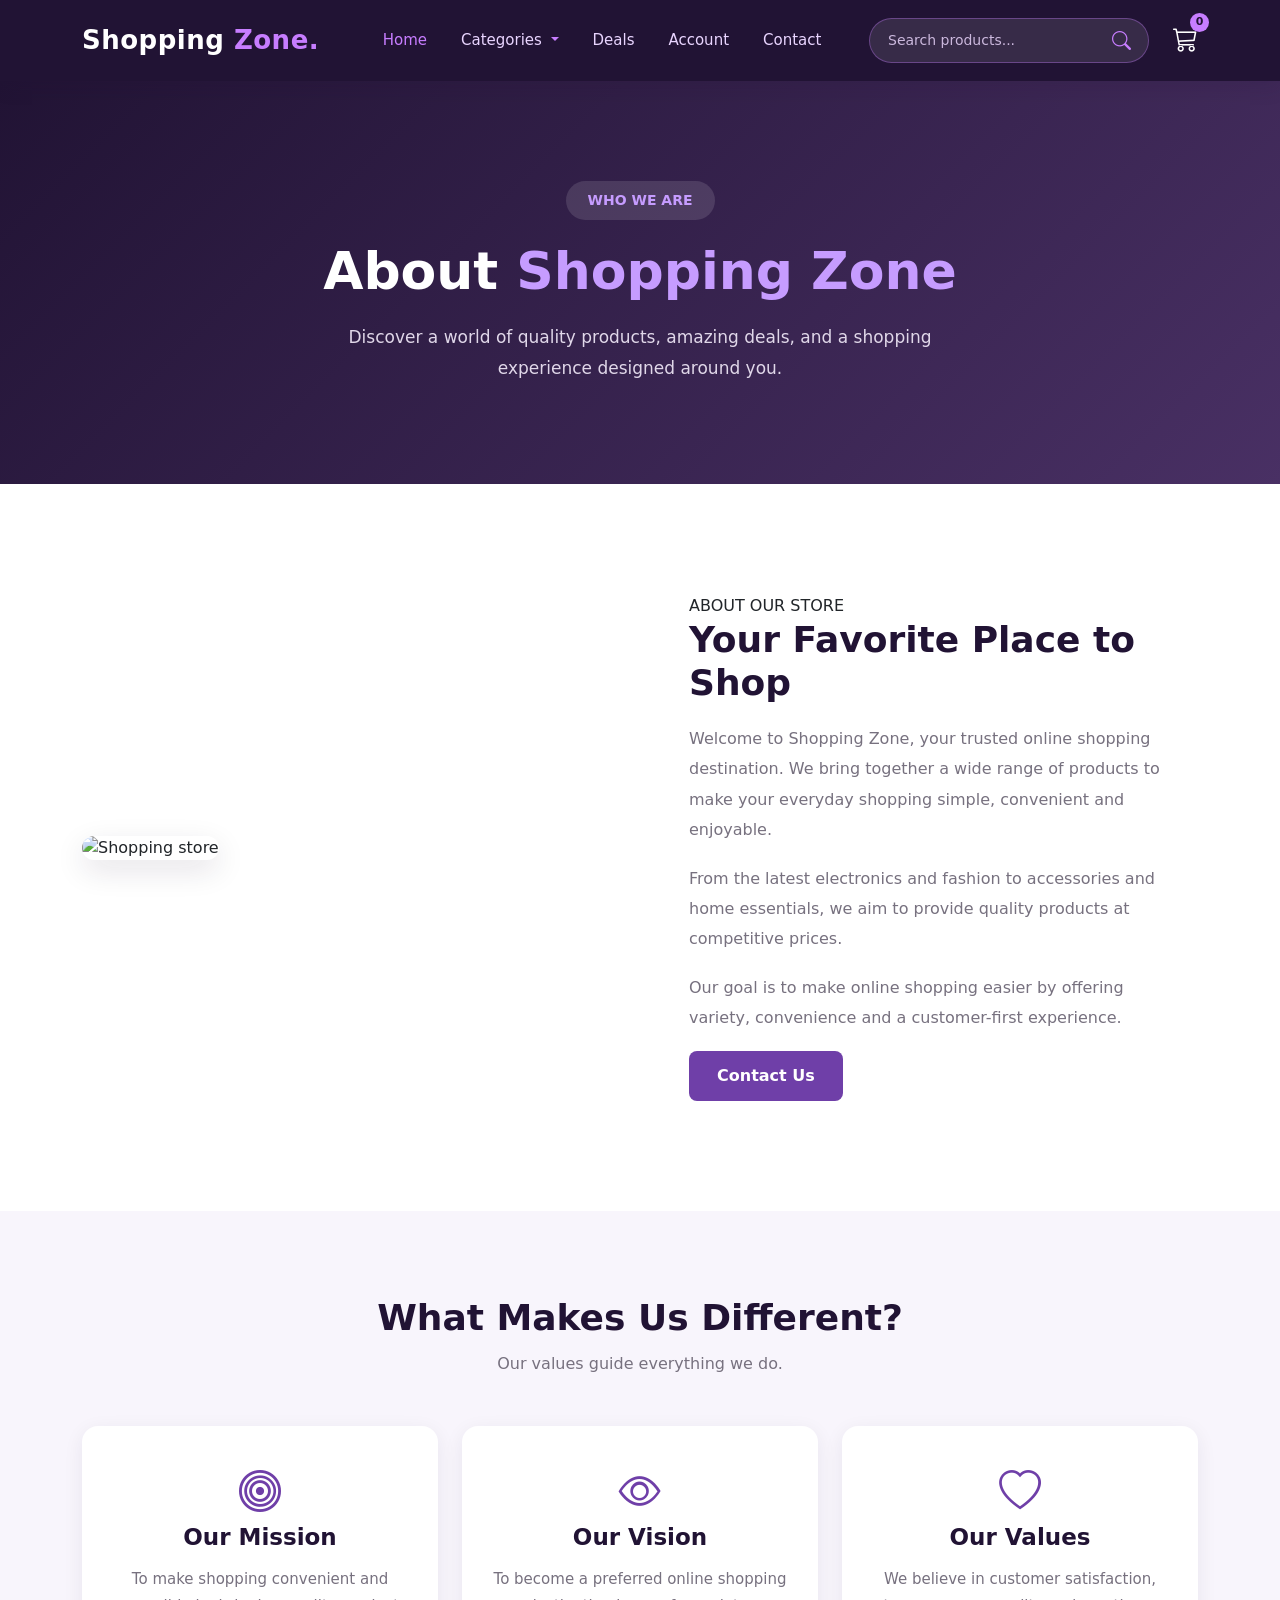
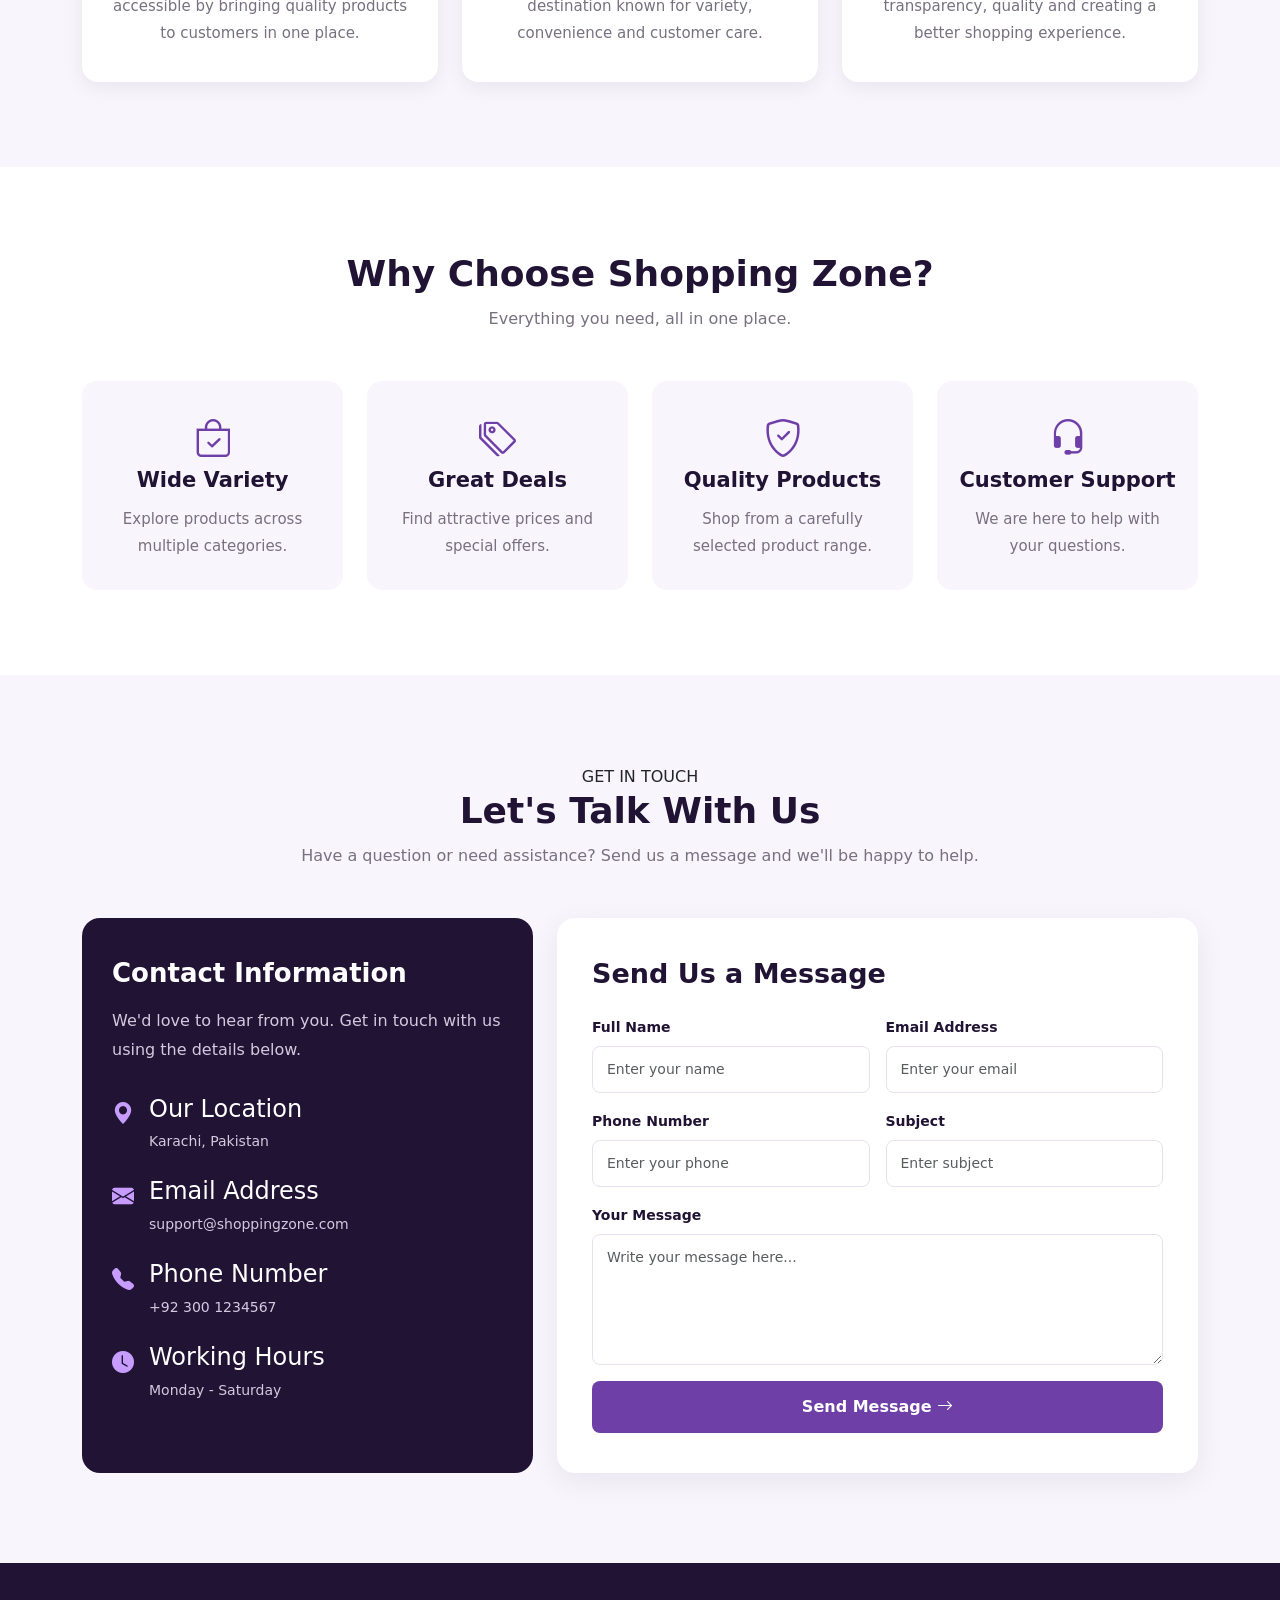
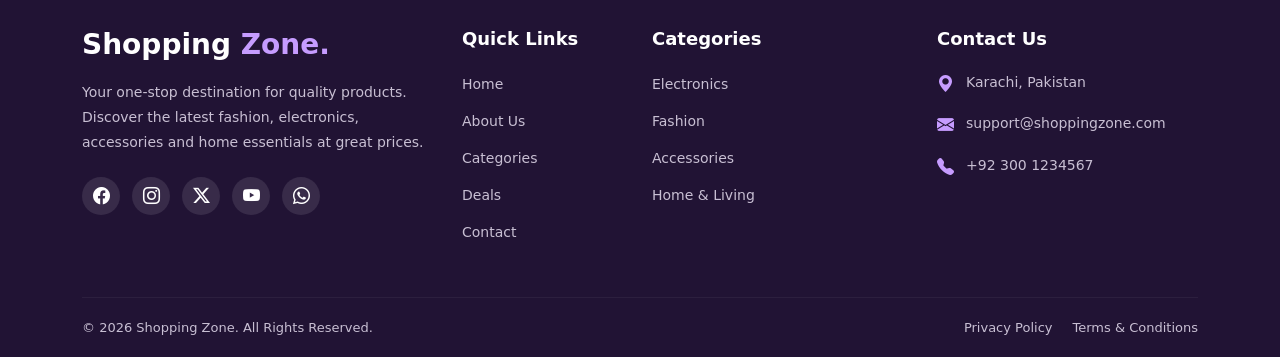
==== commit d95c8717: "link changes" ====
--- a/About.html
+++ b/About.html
@@ -35,7 +35,7 @@
             <!-- Navigation Links -->
             <ul class="navbar-nav mx-auto mb-3 mb-lg-0">
                 <li class="nav-item">
-                    <a class="nav-link active" href="#">Home</a>
+                    <a class="nav-link active" href="index.html">Home</a>
                 </li>
 
                 <li class="nav-item dropdown">
@@ -53,11 +53,16 @@
                 </li>
 
                 <li class="nav-item">
-                    <a class="nav-link" href="#">Deals</a>
+                    <a class="nav-link" href="index.html#deal">Deals</a>
                 </li>
 
+                  <li class="nav-item">
+                    <a class="nav-link" href="account.html">Account</a>
+                </li>
+
+
                 <li class="nav-item">
-                    <a class="nav-link" href="#">Contact</a>
+                    <a class="nav-link" href="About.html#contact">Contact</a>
                 </li>
             </ul>
 
